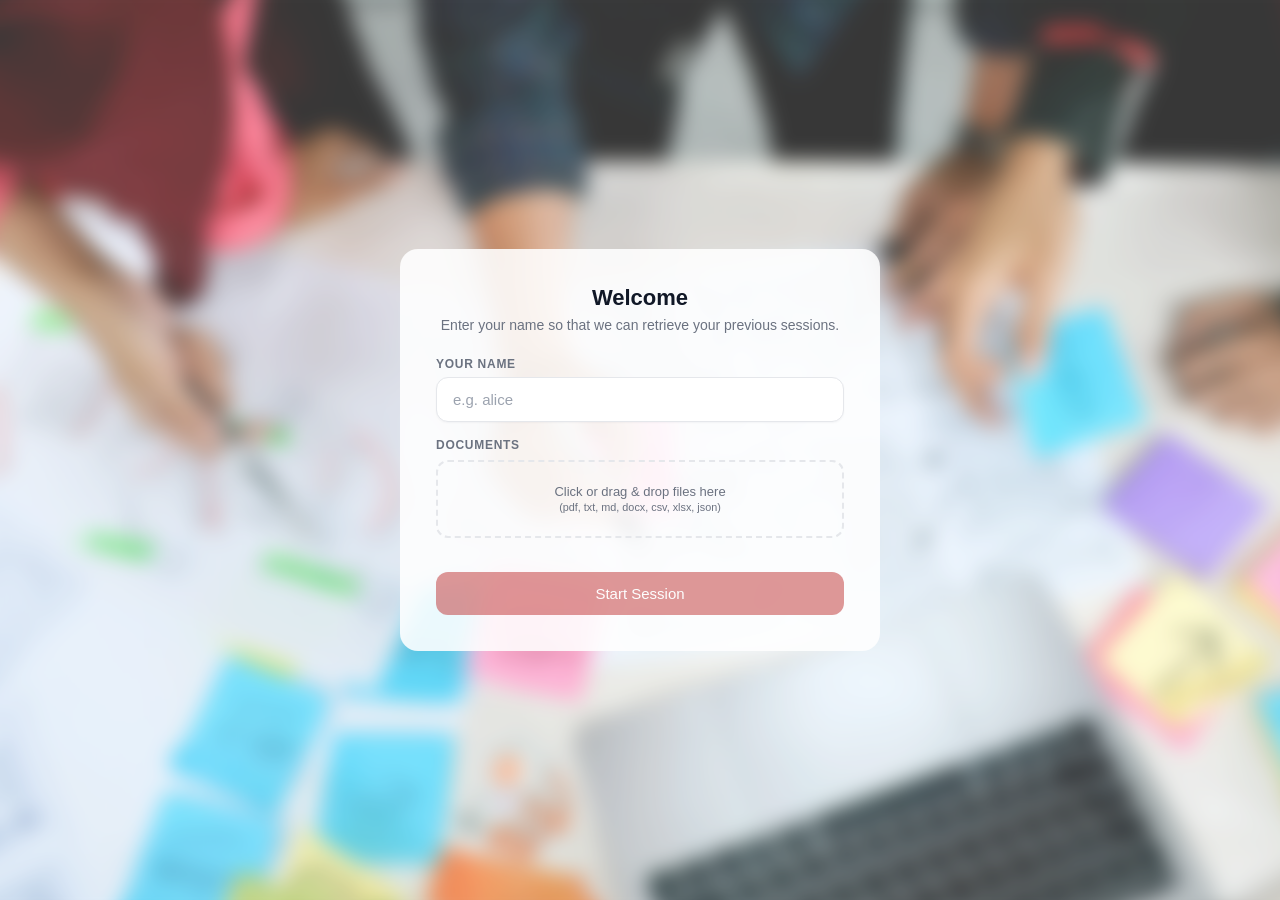
==== frontend/chat.html @ 18971c4b "seperated frontend files" ====
<!DOCTYPE html>
<html lang="en">
<head>
<meta charset="UTF-8">
<meta name="viewport" content="width=device-width, initial-scale=1.0">
<title>Research Agent</title>
<link rel="stylesheet" href="chat.css">
</head>
<body>

<header>
  <h1 style="display:none">Research Agent</h1>
  <span id="status">connecting...</span>
</header>

<div id="chat"></div>

<div id="examples">
  <button class="example" type="button">what is most recent exoplanet found</button>
  <button class="example" type="button">what is the nancy grace rooman telescope</button>
  <button class="example" type="button">what is an exoplanet</button>
</div>

<form id="form">
  <input id="input" autocomplete="off" placeholder="Ask a research question...">
  <button id="send">Send</button>
</form>

<script src="chat.js"></script>
</body>
</html>
---- frontend/chat.css ----
:root {
  --red: #b91c1c;
  --red-hover: #991b1b;
  --red-tint: #fef2f2;
  --red-border: #fecaca;
  --bg: #fafafa;
  --surface: #ffffff;
  --border: #e5e7eb;
  --text: #111827;
  --text-secondary: #6b7280;
  --agent-bg: #f3f4f6;
}

* { box-sizing: border-box; margin: 0; padding: 0; }

html, body { height: 100%; }

body {
  font-family: Inter, -apple-system, BlinkMacSystemFont, "Segoe UI", Roboto, sans-serif;
  background: transparent;
  color: var(--text);
  display: flex;
  flex-direction: column;
  -webkit-font-smoothing: antialiased;
}

body::before {
  content: "";
  position: fixed;
  inset: 0;
  background: url('setup_bg.jpg') center / cover no-repeat;
  filter: blur(10px);
  transform: scale(1.05);
  z-index: 0;
  pointer-events: none;
}

body > * { position: relative; z-index: 1; }

/* ---------- Status (bottom) ---------- */
#status {
  position: fixed;
  bottom: 8px;
  left: 0;
  right: 0;
  text-align: center;
  font-size: 12px;
  color: var(--text-secondary);
  pointer-events: none;
}

/* ---------- Chat area ---------- */
#chat {
  flex: 1;
  overflow-y: auto;
  width: 100%;
  max-width: 920px;
  margin: 0 auto;
  padding: 32px 40px;
  display: flex;
  flex-direction: column;
  gap: 18px;
}

/* Scrollbar */
#chat::-webkit-scrollbar { width: 10px; }
#chat::-webkit-scrollbar-track { background: transparent; }
#chat::-webkit-scrollbar-thumb {
  background: #d1d5db;
  border-radius: 8px;
  border: 3px solid var(--bg);
}
#chat::-webkit-scrollbar-thumb:hover { background: #9ca3af; }

/* ---------- Messages ---------- */
.msg {
  max-width: 75%;
  padding: 14px 18px;
  border-radius: 14px;
  font-size: 15px;
  line-height: 1.65;
  white-space: pre-wrap;
  word-wrap: break-word;
}
.user {
  align-self: flex-end;
  background: var(--red-tint);
  border: 1px solid var(--red-border);
  color: var(--text);
  border-bottom-right-radius: 4px;
}
.agent {
  align-self: flex-start;
  background: var(--agent-bg);
  color: var(--text);
  border-bottom-left-radius: 4px;
  font-family: "Times New Roman", Times, Georgia, serif;
}
.agent.question {
  border-left: 3px solid var(--red);
  background: var(--red-tint);
  font-family: inherit;
}
.agent.question .question-header {
  display: block;
  font-weight: 700;
  font-size: 12px;
  text-transform: uppercase;
  letter-spacing: 0.06em;
  color: var(--red);
  margin-bottom: 6px;
  font-family: Inter, -apple-system, BlinkMacSystemFont, "Segoe UI", Roboto, sans-serif;
}
.system {
  align-self: center;
  font-size: 12px;
  color: var(--text-secondary);
  background: none;
  padding: 4px;
}

/* ---------- Markdown rendering ---------- */
.msg.agent.md { white-space: normal; }
.md > *:first-child { margin-top: 0; }
.md > *:last-child { margin-bottom: 0; }
.md p { margin: 0.5em 0; }
.md h1, .md h2, .md h3, .md h4 {
  margin: 0.8em 0 0.4em;
  line-height: 1.3;
  font-weight: 600;
}
.md h1 { font-size: 1.35em; }
.md h2 { font-size: 1.2em; }
.md h3 { font-size: 1.08em; }
.md ul, .md ol { margin: 0.5em 0; padding-left: 1.4em; }
.md li { margin: 0.25em 0; }
.md code {
  background: rgba(17, 24, 39, 0.07);
  padding: 0.15em 0.4em;
  border-radius: 5px;
  font-family: ui-monospace, SFMono-Regular, Consolas, monospace;
  font-size: 0.88em;
}
.md pre {
  background: #111827;
  color: #f9fafb;
  padding: 12px 14px;
  border-radius: 10px;
  overflow-x: auto;
  margin: 0.6em 0;
}
.md pre code { background: none; padding: 0; color: inherit; font-size: 0.85em; }
.md blockquote {
  border-left: 3px solid var(--red-border);
  padding-left: 12px;
  margin: 0.6em 0;
  color: var(--text-secondary);
}
.md table { border-collapse: collapse; margin: 0.6em 0; width: 100%; }
.md th, .md td {
  border: 1px solid var(--border);
  padding: 6px 10px;
  text-align: left;
  font-size: 0.92em;
}
.md th { background: var(--red-tint); }
.md hr { border: none; border-top: 1px solid var(--border); margin: 0.8em 0; }

/* ---------- Citations ---------- */
.md a {
  color: var(--red);
  text-decoration: none;
  border-bottom: 1px dotted var(--red-border);
  transition: border-color 0.15s ease;
  word-break: break-all;
}
.md a:hover {
  border-bottom-style: solid;
  text-decoration: underline;
}
/* Inline citation links like [1] or [text](source) get a subtle pill look when short */
.md a.cite-num {
  display: inline-block;
  background: var(--red-tint);
  border: 1px solid var(--red-border);
  border-bottom: 1px solid var(--red-border);
  border-radius: 999px;
  padding: 0 7px;
  font-size: 0.78em;
  font-weight: 600;
  vertical-align: super;
  line-height: 1.5;
}

/* ---------- Sources list ---------- */
.sources {
  margin-top: 10px;
  padding-top: 8px;
  border-top: 1px dashed var(--border);
  font-size: 13px;
}
.sources-title {
  font-weight: 600;
  color: var(--text-secondary);
  font-size: 11px;
  text-transform: uppercase;
  letter-spacing: 0.06em;
  margin-bottom: 5px;
}
.sources ol { padding-left: 18px; margin: 0; }
.sources li { margin: 2px 0; }
.sources a { color: var(--red); word-break: break-all; }

/* ---------- Collapsible tool updates ---------- */
details.tool-updates {
  align-self: flex-start;
  max-width: 75%;
  margin: -10px 0 0 14px;
  font-size: 13px;
  color: var(--text-secondary);
}
details.tool-updates summary {
  cursor: pointer;
  user-select: none;
  display: inline-flex;
  align-items: center;
  gap: 6px;
  padding: 4px 10px;
  border-radius: 8px;
  background: var(--agent-bg);
  border: 1px solid var(--border);
  transition: background 0.15s ease;
}
details.tool-updates summary:hover { background: #e9eaec; }
details.tool-updates summary::-webkit-details-marker { display: none; }
details.tool-updates summary::before {
  content: "▸";
  font-size: 11px;
  transition: transform 0.15s ease;
}
details.tool-updates[open] summary::before { transform: rotate(90deg); }
details.tool-updates .updates-body {
  margin-top: 6px;
  padding: 8px 12px;
  background: var(--surface);
  border: 1px solid var(--border);
  border-radius: 10px;
  max-height: 260px;
  overflow-y: auto;
}
.update-entry {
  padding: 5px 0;
  border-bottom: 1px dashed var(--border);
  white-space: pre-wrap;
  word-break: break-word;
}
.update-entry:last-child { border-bottom: none; }
.update-meta {
  font-size: 11px;
  color: #9ca3af;
  font-family: ui-monospace, Consolas, monospace;
  margin-bottom: 2px;
}

/* ---------- Composer ---------- */
form {
  display: flex;
  justify-content: center;
  gap: 10px;
  padding: 16px 40px 32px;
  background: var(--bg);
  flex-shrink: 0;
}
input { max-width: 780px; }
input {
  flex: 1;
  padding: 13px 16px;
  border-radius: 12px;
  border: 1px solid var(--border);
  background: var(--surface);
  color: var(--text);
  font-size: 15px;
  font-family: inherit;
  outline: none;
  box-shadow: 0 1px 2px rgba(17, 24, 39, 0.04);
  transition: border-color 0.15s ease, box-shadow 0.15s ease;
}
input::placeholder { color: #9ca3af; }
input:focus {
  border-color: var(--red);
  box-shadow: 0 0 0 3px rgba(185, 28, 28, 0.08);
}
button {
  padding: 13px 26px;
  border-radius: 12px;
  border: none;
  background: var(--red);
  color: #fff;
  font-size: 15px;
  font-weight: 500;
  font-family: inherit;
  cursor: pointer;
  transition: background 0.15s ease, transform 0.05s ease;
}
button:hover:not(:disabled) { background: var(--red-hover); }
button:active:not(:disabled) { transform: translateY(1px); }
button:focus-visible {
  outline: none;
  box-shadow: 0 0 0 3px rgba(185, 28, 28, 0.25);
}
button:disabled { opacity: 0.45; cursor: not-allowed; }

/* ---------- Example prompts ---------- */
#examples {
  display: flex;
  justify-content: center;
  flex-wrap: wrap;
  gap: 8px;
  padding: 0 40px 10px;
  background: var(--bg);
  flex-shrink: 0;
}
.example {
  padding: 7px 14px;
  border-radius: 999px;
  border: 1px solid var(--red-border);
  background: var(--surface);
  color: var(--text-secondary);
  font-size: 13px;
  font-weight: 400;
}
.example:hover:not(:disabled) {
  background: var(--red-tint);
  color: var(--red);
  border-color: var(--red);
}

/* ---------- Responsive ---------- */
@media (max-width: 640px) {
  #chat { padding: 20px; gap: 14px; }
  .msg { max-width: 88%; font-size: 14px; }
  form { padding: 12px 20px 18px; }
  button { padding: 13px 18px; }
}
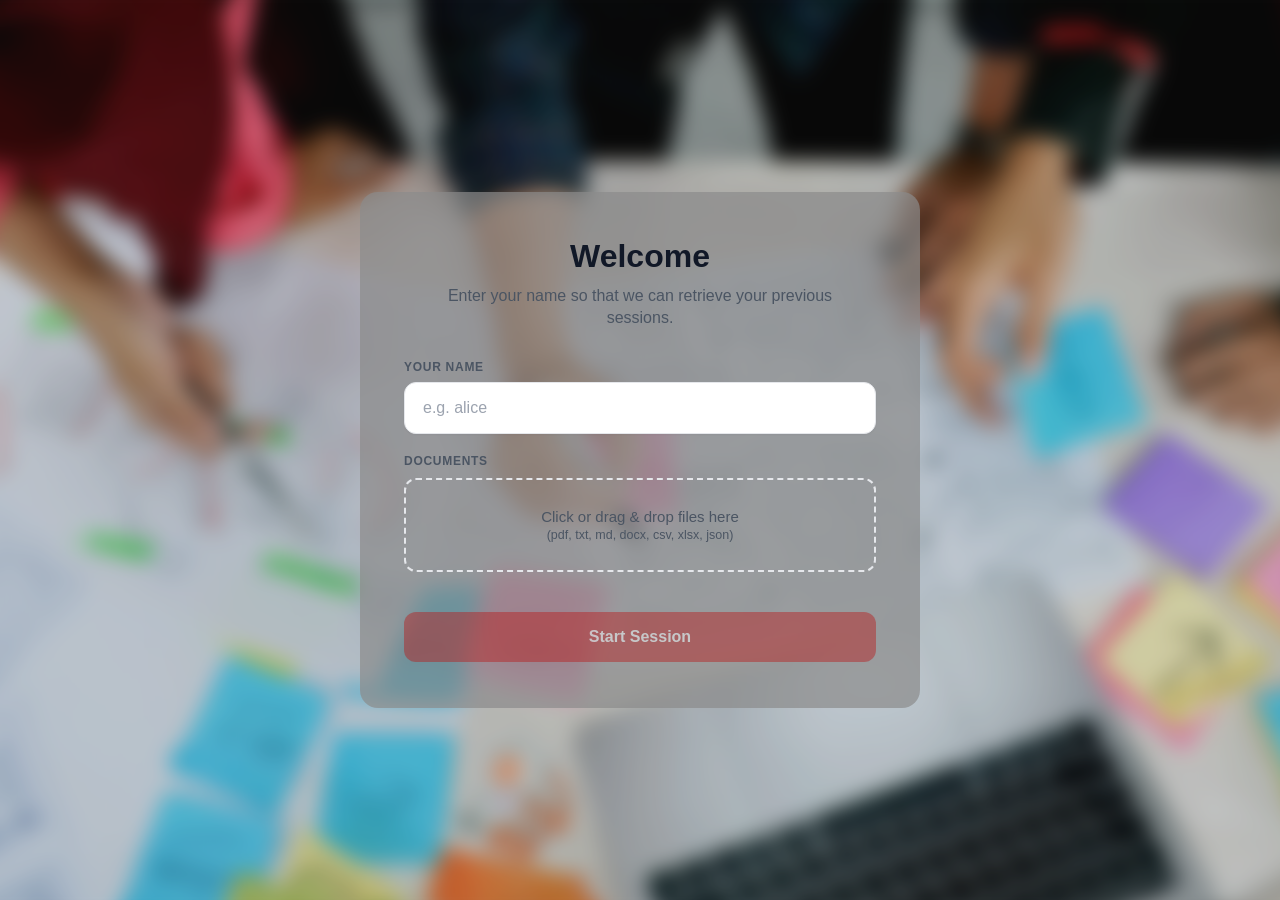
==== commit 896bb030: "a bunch of small fixes" ====
--- a/frontend/chat.html
+++ b/frontend/chat.html
@@ -11,7 +11,23 @@
 <header>
   <h1 style="display:none">Research Agent</h1>
   <span id="status">connecting...</span>
+  <div class="header-actions">
+    <button id="filesBtn" type="button" title="View uploaded files">📁 My Files</button>
+    <button id="uploadBtn" type="button" title="Upload new files">⬆ Upload</button>
+    <input type="file" id="chatFileInput" multiple hidden
+           accept=".pdf,.txt,.md,.docx,.csv,.xlsx,.json">
+  </div>
 </header>
+
+<div id="filesPanel" class="hidden">
+  <div class="files-panel-card">
+    <div class="files-panel-head">
+      <strong>Your uploaded files</strong>
+      <button id="closeFilesBtn" type="button" title="Close">✕</button>
+    </div>
+    <ul id="filesList"><li class="empty">Loading…</li></ul>
+  </div>
+</div>
 
 <div id="chat"></div>
 
--- a/frontend/chat.css
+++ b/frontend/chat.css
@@ -17,25 +17,86 @@
 
 body {
   font-family: Inter, -apple-system, BlinkMacSystemFont, "Segoe UI", Roboto, sans-serif;
-  background: transparent;
+  background: var(--bg);
   color: var(--text);
   display: flex;
   flex-direction: column;
   -webkit-font-smoothing: antialiased;
 }
 
-body::before {
-  content: "";
+/* ---------- Header actions ---------- */
+.header-actions {
+  position: fixed;
+  top: 14px;
+  right: 18px;
+  display: flex;
+  gap: 8px;
+}
+.header-actions button {
+  padding: 8px 14px;
+  border-radius: 10px;
+  border: 1px solid var(--border);
+  background: var(--surface);
+  color: var(--text);
+  font-size: 13px;
+  font-weight: 600;
+  font-family: inherit;
+  cursor: pointer;
+  transition: border-color 0.15s ease, background 0.15s ease;
+}
+.header-actions button:hover { border-color: var(--red); background: var(--red-tint); color: var(--red); }
+
+/* ---------- Files panel ---------- */
+#filesPanel {
   position: fixed;
   inset: 0;
-  background: url('setup_bg.jpg') center / cover no-repeat;
-  filter: blur(10px);
-  transform: scale(1.05);
-  z-index: 0;
-  pointer-events: none;
-}
-
-body > * { position: relative; z-index: 1; }
+  background: rgba(17, 24, 39, 0.35);
+  display: flex;
+  align-items: center;
+  justify-content: center;
+  z-index: 50;
+}
+#filesPanel.hidden { display: none; }
+.files-panel-card {
+  width: min(480px, 92vw);
+  max-height: 70vh;
+  overflow-y: auto;
+  background: var(--surface);
+  border: 1px solid var(--border);
+  border-radius: 16px;
+  padding: 20px 22px;
+  box-shadow: 0 12px 40px rgba(17, 24, 39, 0.18);
+}
+.files-panel-head {
+  display: flex;
+  align-items: center;
+  justify-content: space-between;
+  margin-bottom: 12px;
+  font-size: 16px;
+}
+.files-panel-head button {
+  border: none;
+  background: none;
+  font-size: 16px;
+  cursor: pointer;
+  color: var(--text-secondary);
+  padding: 4px 8px;
+  border-radius: 6px;
+}
+.files-panel-head button:hover { background: var(--agent-bg); color: var(--text); }
+#filesList { list-style: none; }
+#filesList li {
+  display: flex;
+  justify-content: space-between;
+  gap: 12px;
+  padding: 9px 4px;
+  border-bottom: 1px solid var(--border);
+  font-size: 14px;
+  word-break: break-all;
+}
+#filesList li:last-child { border-bottom: none; }
+#filesList li.empty { color: var(--text-secondary); justify-content: center; }
+#filesList li .size { color: var(--text-secondary); white-space: nowrap; }
 
 /* ---------- Status (bottom) ---------- */
 #status {
